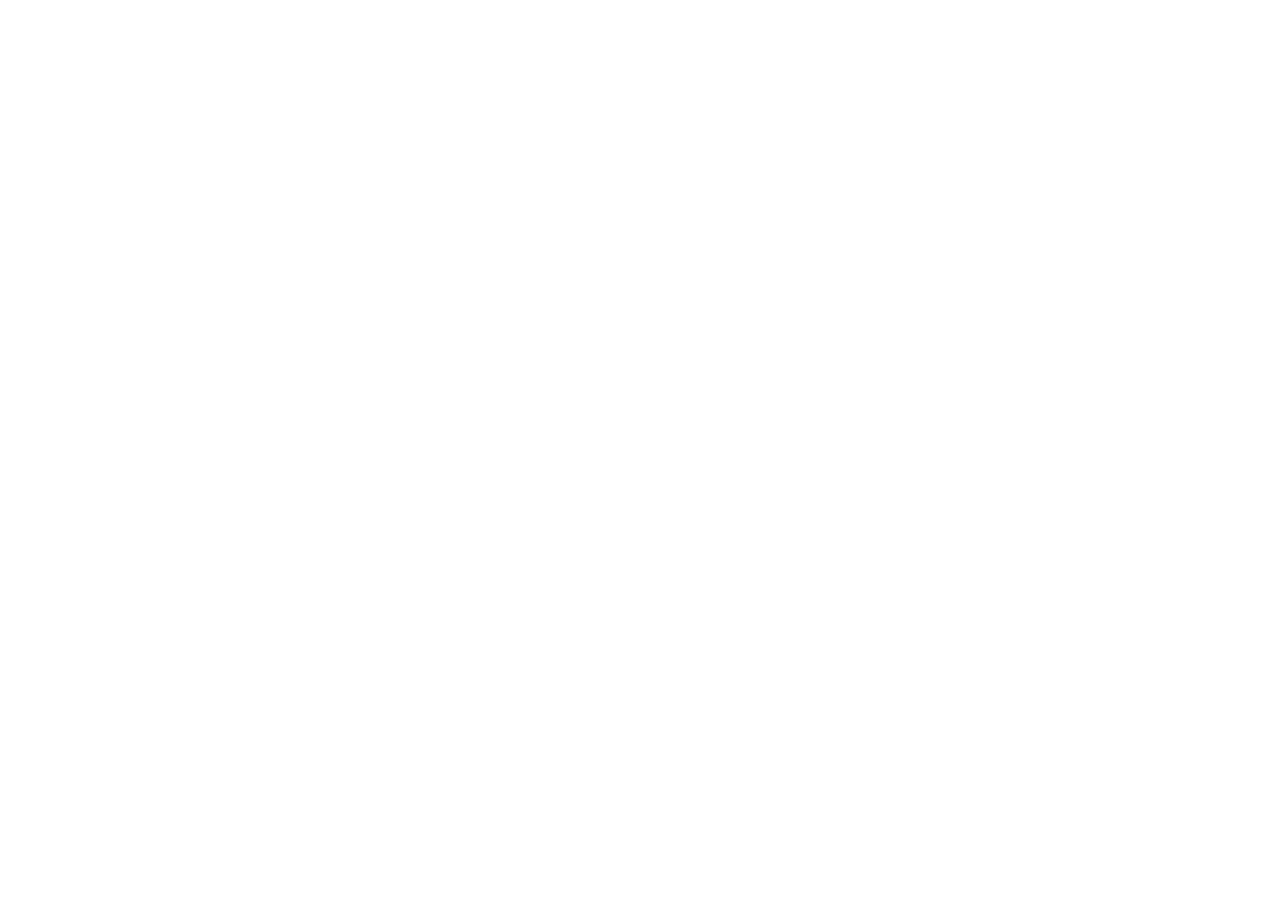
==== login.html @ 96300024 "Add files via upload" ====
<!DOCTYPE html>
<html lang="ko">
<head>
    <meta charset="UTF-8">
    <meta name="viewport" content="width=device-width, initial-scale=1.0">
    <title>login</title>
</head>
<body>
    
</body>
</html>
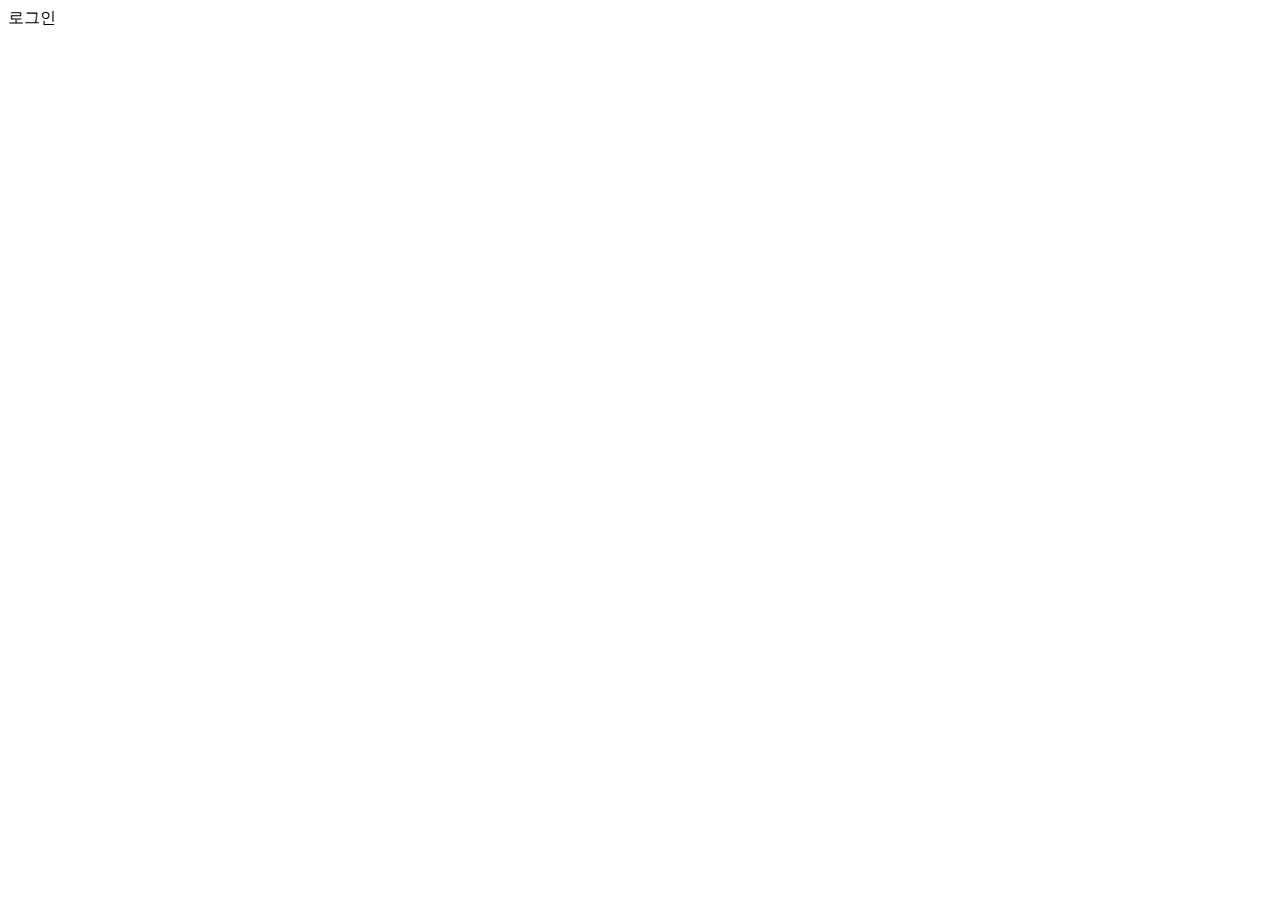
==== commit 7687267e: "Add files via upload" ====
--- a/login.html
+++ b/login.html
@@ -1,11 +1,11 @@
 <!DOCTYPE html>
 <html lang="ko">
 <head>
-    <meta charset="UTF-8">
-    <meta name="viewport" content="width=device-width, initial-scale=1.0">
-    <title>login</title>
+  <meta charset="UTF-8">
+  <meta name="viewport" content="width=device-width, initial-scale=1.0">
+  <title>로그인</title>
 </head>
 <body>
-    
+  로그인
 </body>
 </html>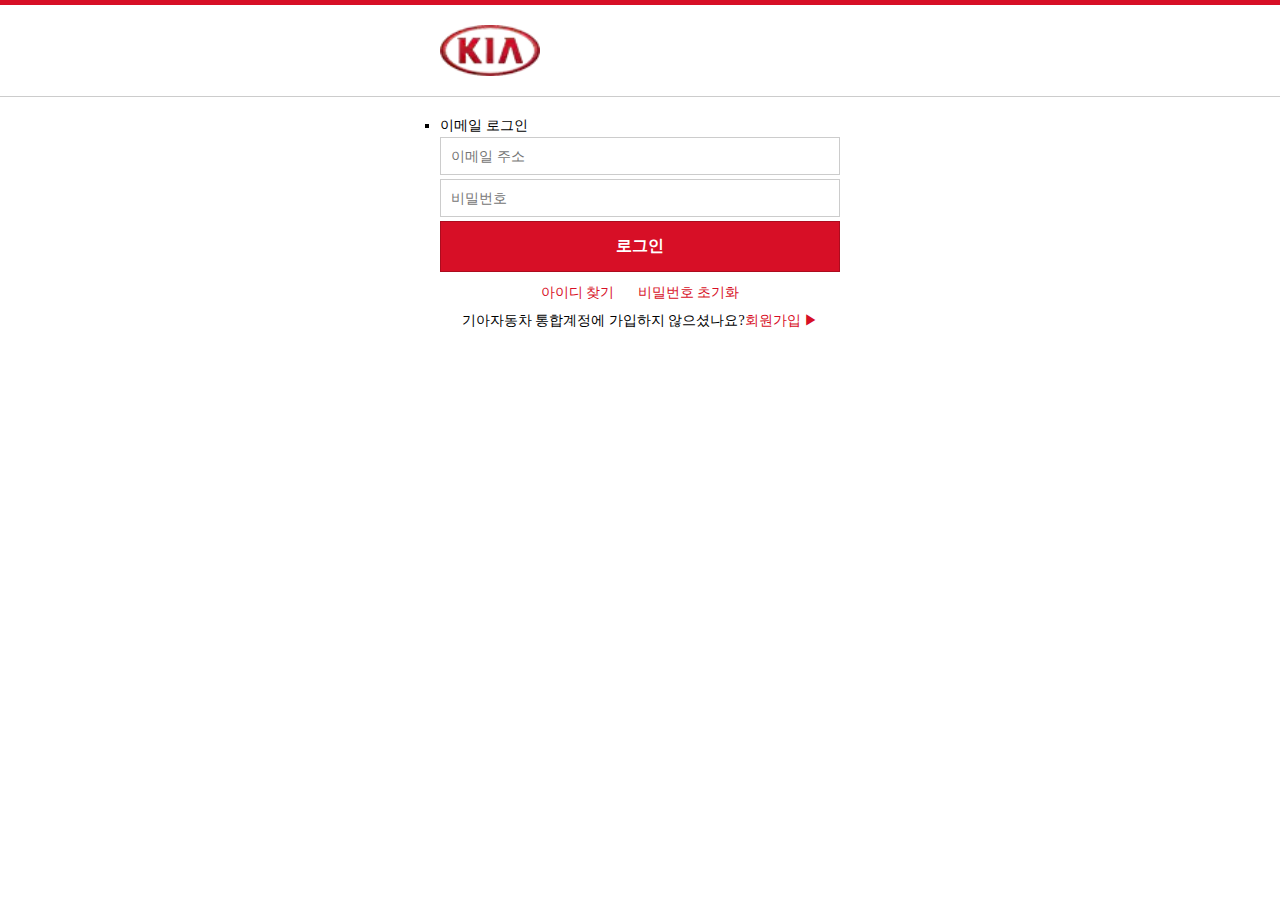
==== commit 86a85472: "Add files via upload" ====
--- a/login.html
+++ b/login.html
@@ -3,9 +3,40 @@
 <head>
   <meta charset="UTF-8">
   <meta name="viewport" content="width=device-width, initial-scale=1.0">
-  <title>로그인</title>
+  <title>가이자동차 - The Power to Surprise | 기아자동차 공식 사이트</title>
+  <meta name="author" content="hong">
+  <meta name="description" content="기아자동차 웹사이트">
+  <meta name="keywords" content="기아, 자동차, kia, car, korea">
+  <meta property="og:title" content="기아자동차">
+  <meta property="og:url" content="https://pam7462.github.io/kia">
+  <meta property="og:image" content="images/logo.webp">
+  <meta property="og:description" content="기아자동차 웹사이트">
+  <link rel="shortcut icon" href="images/favicon.ico">
+  <link rel="stylesheet" href="css/reset.css">
+  <link rel="stylesheet" href="css/login.css">
 </head>
 <body>
-  로그인
+  <section class="wrap">
+    <div class="logo_box content">
+      <img src="images/logo.webp" alt="logo">
+    </div>
+    <hr>
+    <div class="login_form content">
+      <li>이메일 로그인</li>
+      <form>
+        <input type="text" placeholder="이메일 주소">
+        <input type="password" placeholder="비밀번호">
+        <button type="button">로그인</button>
+      </form>
+      <div class="id_search">
+        <span>아이디 찾기</span>
+        <span>비밀번호 초기화</span>
+      </div>
+      <div class="join">
+        <p>기아자동차 통합계정에 가입하지 않으셨나요?<span>회원가입 ▶</span></p>
+      </div>
+    </div>
+
+  </section>
 </body>
 </html>--- a/css/login.css
+++ b/css/login.css
@@ -0,0 +1,65 @@
+@charset 'utf-8';
+
+.wrap{
+  border-top:5px solid #d70f26;
+}
+.content{
+  width:400px;
+  margin:0 auto;
+  padding:20px 0;
+}
+.logo_box>img{
+  width:100px;
+}
+hr{
+  width:100%;
+  height:1px;
+  background-color:rgba(0,0,0,0.2);
+}
+.login_form>li{
+  list-style:square;
+}
+form{
+  display:flex;
+  flex-flow:column nowrap;
+}
+form>input,form>button{
+  margin:2px 0;
+  border:1px solid rgba(0,0,0,0.2);
+  padding:10px;
+}
+form>button{
+  font-weight:bold;
+  font-size:medium;
+  color:#ffffff;
+  background-color:#d70f26;
+  cursor: pointer;
+  padding:14px;
+}
+form>button:hover{
+  background-color:#ffffff;
+  color:#d70f26;
+  border:1px solid #d70f26;  
+}
+.id_search{
+  text-align:center;
+}
+.id_search>span{
+  display:inline-block;
+  padding:10px;
+  color:#d70f26;
+  cursor: pointer;
+  transition:0.3s;
+}
+.id_search>span:hover{
+  background-color:#d70f26;
+  color:#ffffff;
+}
+.join>p{
+  text-align:center;
+}
+.join span{
+  color:#d70f26;
+  cursor: pointer;
+}
+
